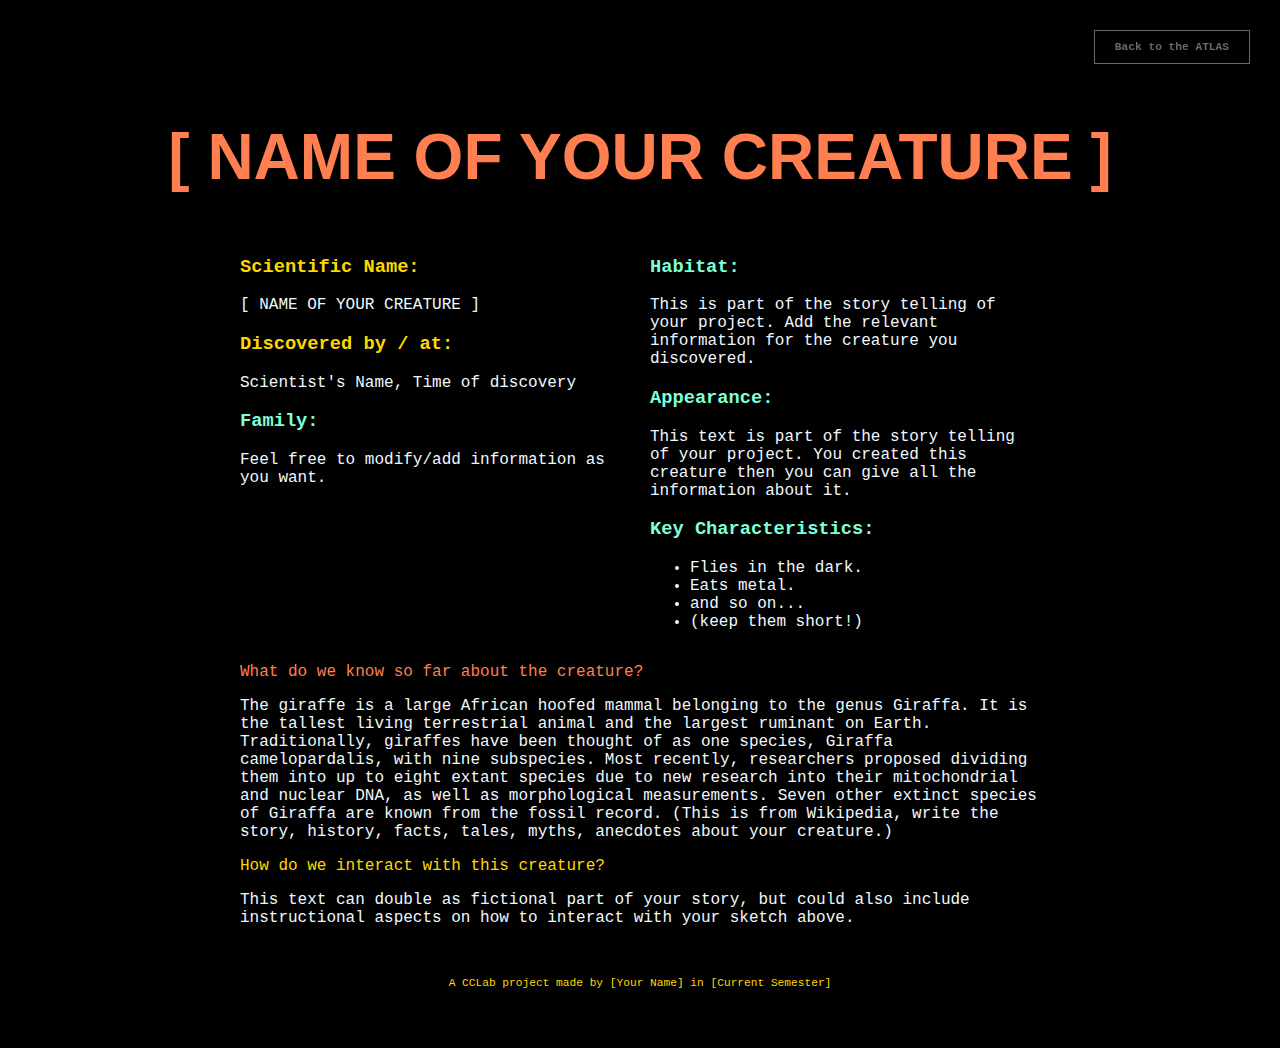
==== 03-project-a-tempate/index.html @ 16d32ff8 "Initial commit" ====
<!DOCTYPE html>
<html lang="en">

<head>
    <meta charset="UTF-8">
    <meta name="viewport" content="width=device-width, initial-scale=1.0">
    <title>[ NAME OF YOUR CREATURE ]</title>

    <link rel="stylesheet" href="css/style.css">
    <script src="lib/p5.js"></script>
</head>

<body>
    <div id="home-button">
        <a href=" https://www.cclab.work/atlas">Back to the ATLAS</a>
    </div>

    <div id="title-wrapper">
        <h1 class="headline red">[ NAME OF YOUR CREATURE ]</h1>
    </div>
    <div id="main-wrapper">
        <div id="p5-canvas-container">
            <!-- <img src="canvas_placeholder.png" alt="" -->
        </div>
        <div class="two-columns">
            <div class="left">
                <h3 class="yellow">Scientific Name:</h3>
                <p>[ NAME OF YOUR CREATURE ]</p>

                <h3 class="yellow">Discovered by / at:</h3>
                <p>
                    Scientist's Name, Time of discovery
                </p>

                <h3 class="green">Family:</h3>
                <p>
                    Feel free to modify/add information as you want.
                </p>
            </div>
            <div class="right">
                <h3 class="green">Habitat:</h3>
                <p>
                    This is part of the story telling of your project. Add the relevant information for the creature you
                    discovered.
                </p>

                <h3 class="green">Appearance:</h3>
                <p>
                    This text is part of the story telling of your project. You created this creature then you can give
                    all the information about it.
                </p>

                <h3 class="green">Key Characteristics:</h3>
                <ul>
                    <li>Flies in the dark.</li>
                    <li>Eats metal.</li>
                    <li>and so on...</li>
                    <li>(keep them short!)</li>
                </ul>
            </div>
        </div>
        <div class="one-column">
            <p class="red">
                What do we know so far about the creature?
            </p>
            <p>
                The giraffe is a large African hoofed mammal belonging to the genus Giraffa. It is the tallest living
                terrestrial animal and the largest ruminant on Earth. Traditionally, giraffes have been thought of as
                one species, Giraffa camelopardalis, with nine subspecies. Most recently, researchers proposed dividing
                them into up to eight extant species due to new research into their mitochondrial and nuclear DNA, as
                well as morphological measurements. Seven other extinct species of Giraffa are known from the fossil
                record. (This is from Wikipedia, write the story, history, facts, tales, myths, anecdotes about your
                creature.)
            </p>
            <p class="yellow">
                How do we interact with this creature?
            </p>
            <p>
                This text can double as fictional part of your story, but could also include instructional aspects on
                how to interact with your sketch above.
            </p>
        </div>
    </div>

    <div id="footer" class="yellow">
        <p>A CCLab project made by [Your Name] in [Current Semester]</p>
    </div>
<!--add your own script at the end-->
    <script src="js/script.js"></script>

</body>

</html>
---- 03-project-a-tempate/css/style.css ----
body {
    background-color: black;
    color: aliceblue;
    font-family: 'Courier New', Courier, monospace;
    font-size: 1em;
}

/* title */
#title-wrapper {
    text-align: center;
    margin-top: 120px;
}

.headline {
    font-size: 4em;
    font-family: 'Lucida Sans', 'Lucida Sans Regular', 'Lucida Grande', 'Lucida Sans Unicode', Geneva, Verdana, sans-serif;
    font-weight: 600;
}

/* main content */
#main-wrapper {
    width: 800px;
    position: relative;
    margin: auto;
}

.red {
    color: coral;
}

.green {
    color: aquamarine;
}

.yellow {
    color: gold;
}


.two-columns {
    display: flex;
}

.left {
    width: 50%;
    padding: 0px 10px 0px 0px;
}

.right {
    width: 50%;
    padding: 0px 0px 0px 10px;
}


#footer {
    text-align: center;
    font-size: 0.7em;
    margin-top: 50px;
    padding-bottom: 40px;
}

/* Sketch placeholder */
#p5-canvas-container img {
    width: 800px;
}


/* home button */
#home-button a {
    position: fixed;
    right: 30px;
    top: 30px;
    padding: 10px 20px;
    color: dimgrey;
    border: solid dimgrey 0.5px;
    font-size: 0.7em;
    font-weight: bold;
    text-decoration: none;
}

#home-button a:hover {
    background-color: coral;
    color: black;
}
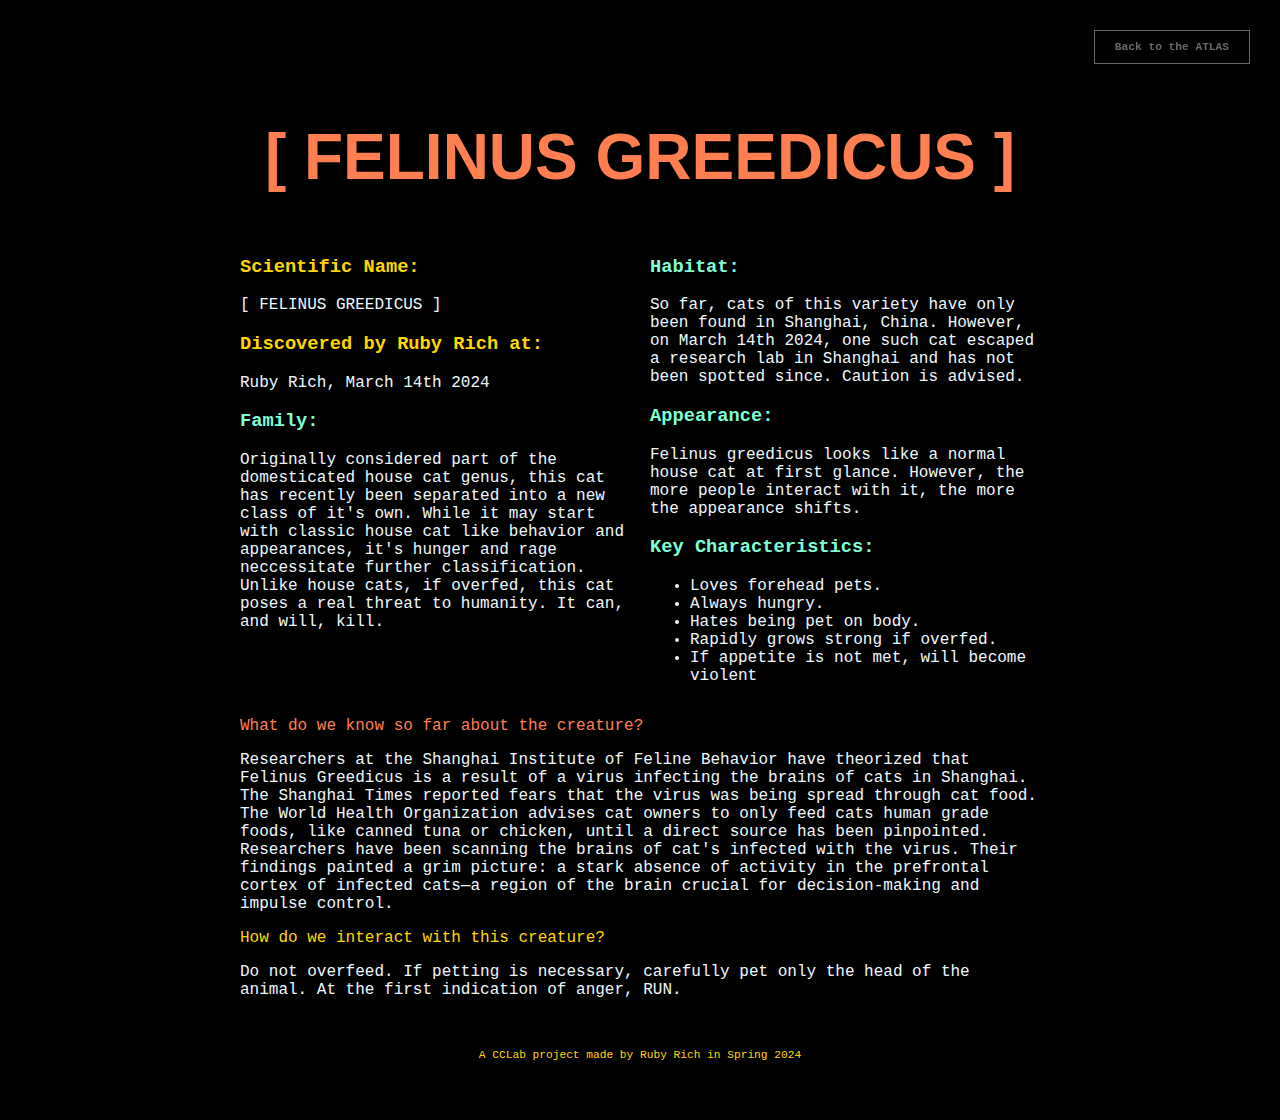
==== commit 3da1d942: "Felinus Greedicus" ====
--- a/03-project-a-tempate/index.html
+++ b/03-project-a-tempate/index.html
@@ -4,7 +4,7 @@
 <head>
     <meta charset="UTF-8">
     <meta name="viewport" content="width=device-width, initial-scale=1.0">
-    <title>[ NAME OF YOUR CREATURE ]</title>
+    <title>[ FELINUS GREEDICUS ]</title>
 
     <link rel="stylesheet" href="css/style.css">
     <script src="lib/p5.js"></script>
@@ -16,7 +16,7 @@
     </div>
 
     <div id="title-wrapper">
-        <h1 class="headline red">[ NAME OF YOUR CREATURE ]</h1>
+        <h1 class="headline red">[ FELINUS GREEDICUS ]</h1>
     </div>
     <div id="main-wrapper">
         <div id="p5-canvas-container">
@@ -25,37 +25,37 @@
         <div class="two-columns">
             <div class="left">
                 <h3 class="yellow">Scientific Name:</h3>
-                <p>[ NAME OF YOUR CREATURE ]</p>
+                <p>[ FELINUS GREEDICUS ]</p>
 
-                <h3 class="yellow">Discovered by / at:</h3>
+                <h3 class="yellow">Discovered by Ruby Rich at:</h3>
                 <p>
-                    Scientist's Name, Time of discovery
+                    Ruby Rich, March 14th 2024
                 </p>
 
                 <h3 class="green">Family:</h3>
                 <p>
-                    Feel free to modify/add information as you want.
+                    Originally considered part of the domesticated house cat genus, this cat has recently been separated into a new class of it's own. While it may start with classic house cat like behavior and appearances, it's hunger and rage neccessitate further classification. Unlike house cats, if overfed, this cat poses a real threat to humanity. It can, and will, kill. 
                 </p>
             </div>
             <div class="right">
                 <h3 class="green">Habitat:</h3>
                 <p>
-                    This is part of the story telling of your project. Add the relevant information for the creature you
-                    discovered.
+                    So far, cats of this variety have only been found in Shanghai, China. However, on March 14th 2024, one such cat escaped a research lab in Shanghai and has not been spotted since. Caution is advised. 
                 </p>
 
                 <h3 class="green">Appearance:</h3>
                 <p>
-                    This text is part of the story telling of your project. You created this creature then you can give
-                    all the information about it.
+                    Felinus greedicus looks like a normal house cat at first glance. However, the more people interact with it, the more the appearance shifts. 
                 </p>
 
                 <h3 class="green">Key Characteristics:</h3>
                 <ul>
-                    <li>Flies in the dark.</li>
-                    <li>Eats metal.</li>
-                    <li>and so on...</li>
-                    <li>(keep them short!)</li>
+                    <li>Loves forehead pets.</li>
+                    <li>Always hungry.</li>
+                    <li>Hates being pet on body.</li>
+                    <li>Rapidly grows strong if overfed.</li>
+
+                    <li>If appetite is not met, will become violent</li>
                 </ul>
             </div>
         </div>
@@ -64,26 +64,19 @@
                 What do we know so far about the creature?
             </p>
             <p>
-                The giraffe is a large African hoofed mammal belonging to the genus Giraffa. It is the tallest living
-                terrestrial animal and the largest ruminant on Earth. Traditionally, giraffes have been thought of as
-                one species, Giraffa camelopardalis, with nine subspecies. Most recently, researchers proposed dividing
-                them into up to eight extant species due to new research into their mitochondrial and nuclear DNA, as
-                well as morphological measurements. Seven other extinct species of Giraffa are known from the fossil
-                record. (This is from Wikipedia, write the story, history, facts, tales, myths, anecdotes about your
-                creature.)
+                Researchers at the Shanghai Institute of Feline Behavior have theorized that Felinus Greedicus is a result of a virus infecting the brains of cats in Shanghai. The Shanghai Times reported fears that the virus was being spread through cat food. The World Health Organization advises cat owners to only feed cats human grade foods, like canned tuna or chicken, until a direct source has been pinpointed. Researchers have been scanning the brains of cat's infected with the virus. Their findings painted a grim picture: a stark absence of activity in the prefrontal cortex of infected cats—a region of the brain crucial for decision-making and impulse control. 
             </p>
             <p class="yellow">
                 How do we interact with this creature?
             </p>
             <p>
-                This text can double as fictional part of your story, but could also include instructional aspects on
-                how to interact with your sketch above.
+                Do not overfeed. If petting is necessary, carefully pet only the head of the animal. At the first indication of anger, RUN. 
             </p>
         </div>
     </div>
 
     <div id="footer" class="yellow">
-        <p>A CCLab project made by [Your Name] in [Current Semester]</p>
+        <p>A CCLab project made by Ruby Rich in Spring 2024</p>
     </div>
 <!--add your own script at the end-->
     <script src="js/script.js"></script>
